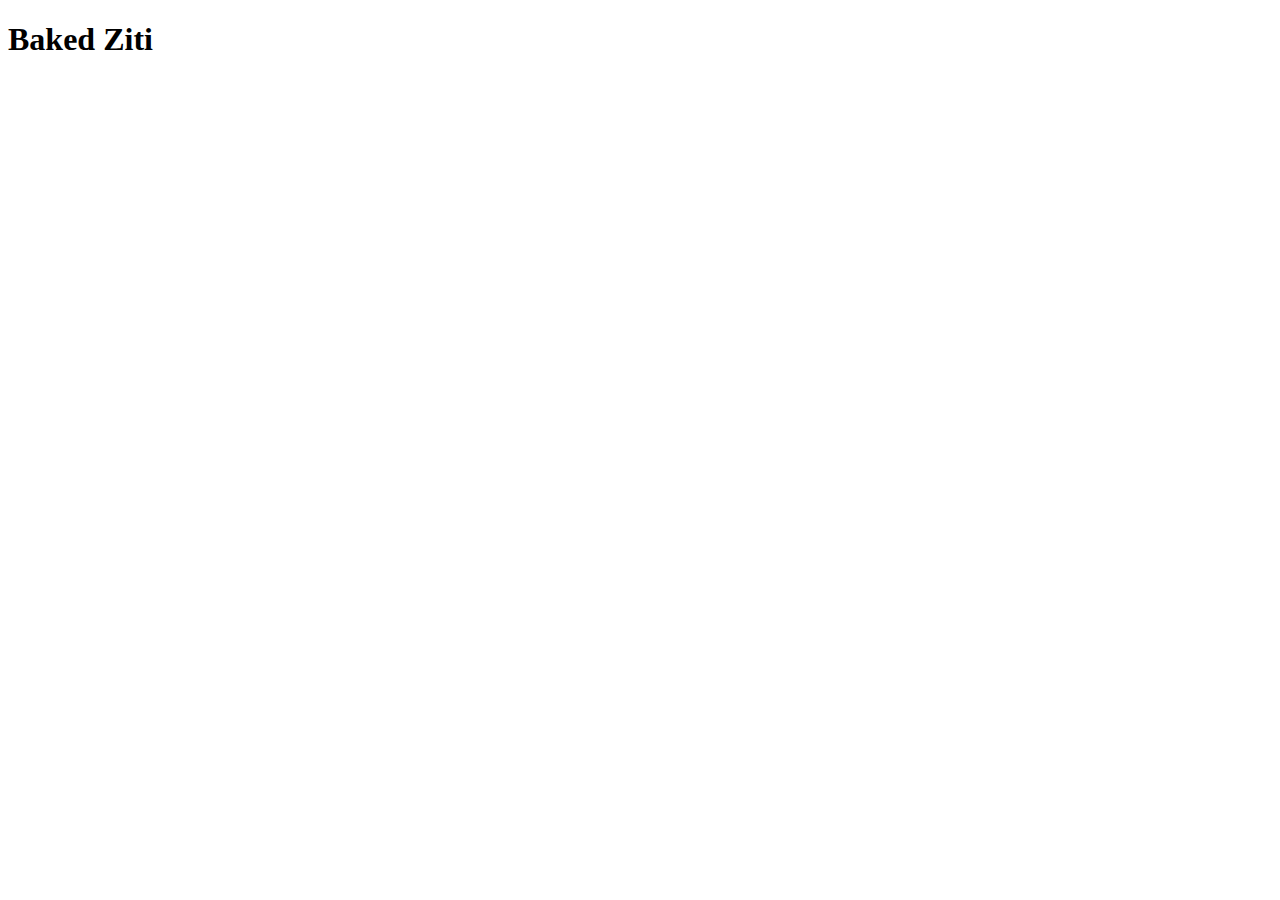
==== recipes/baked-ziti.html @ 3c020268 "Iteration 2: Recipe Page - Create baked ziti recipt - Link to index" ====
<!DOCTYPE html>
<html lang="en">
  <head>
    <meta charset="UTF-8">
    <meta http-equiv="X-UA-Compatible" content="IE=edge">
    <meta name="viewport" content="width=device-width, initial-scale=1.0">
    <title>Baked Ziti</title>
  </head>
  <body>
    <h1>Baked Ziti</h1>
    
  </body>
</html>
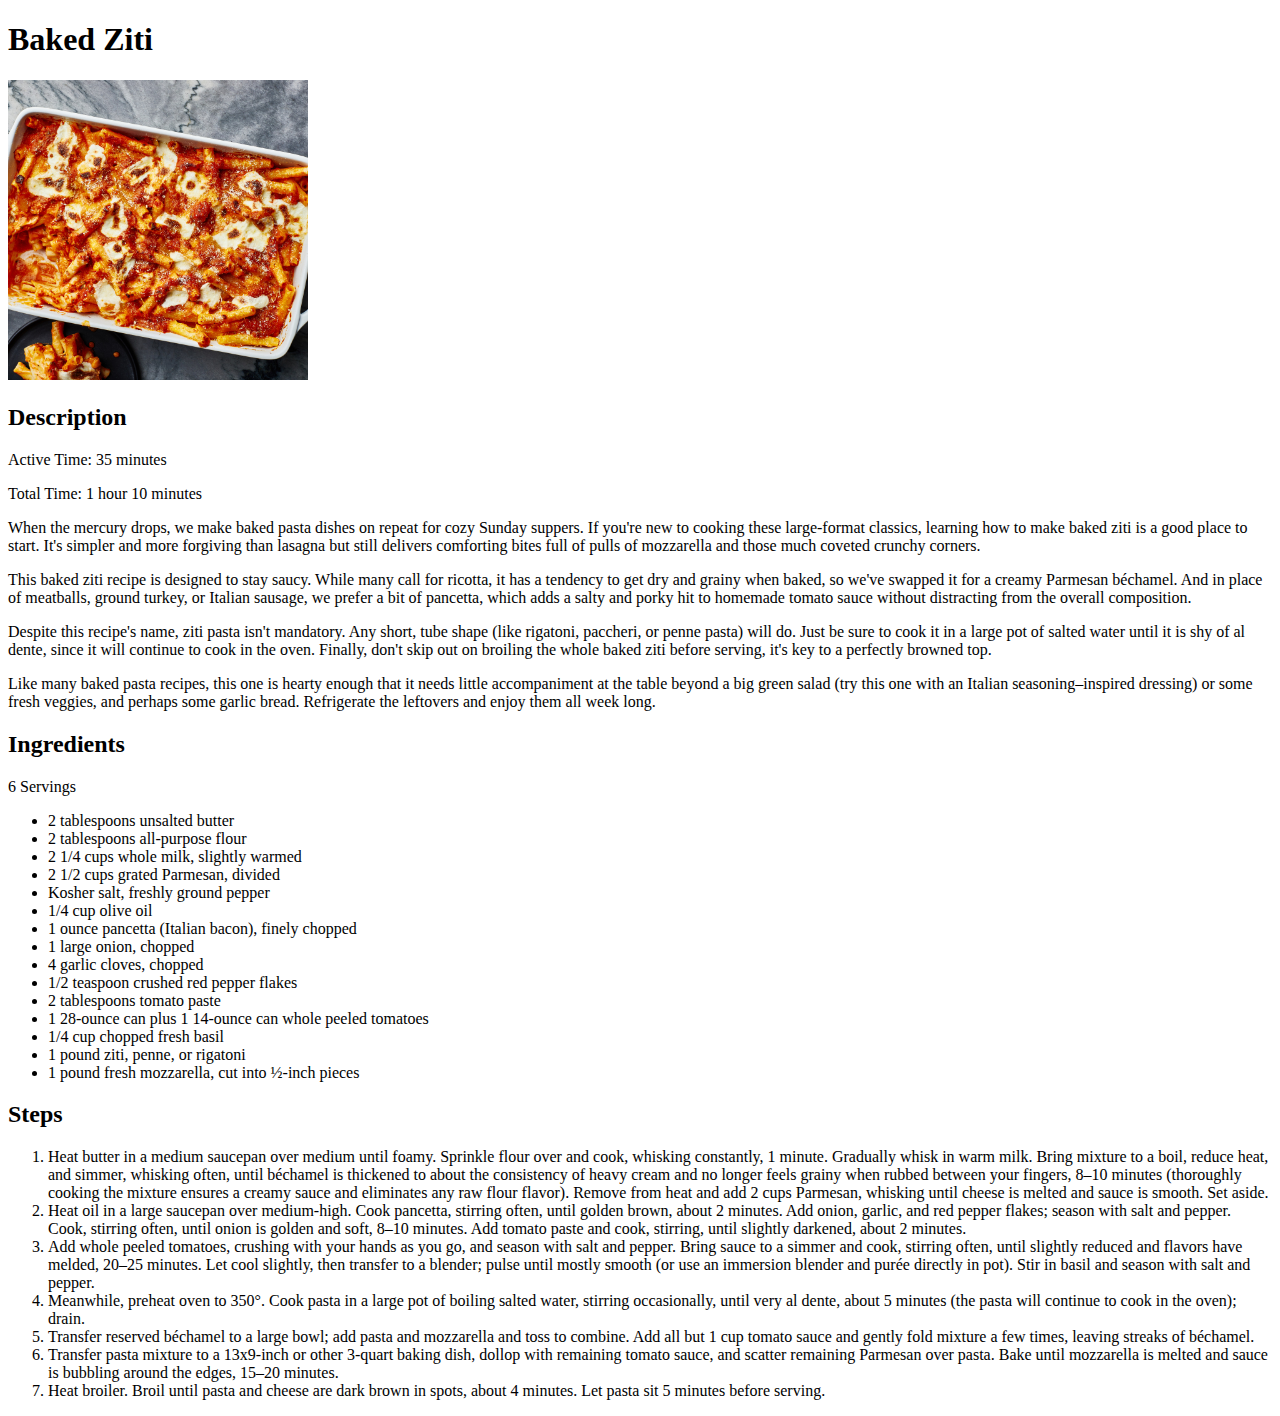
==== commit 76562083: "Iteration 3: Recipe Page Content - Add image of dish under heading - Add description of recipe - Add" ====
--- a/recipes/baked-ziti.html
+++ b/recipes/baked-ziti.html
@@ -8,6 +8,46 @@
   </head>
   <body>
     <h1>Baked Ziti</h1>
+    <img src="../images/baked-ziti.jpeg" width="300" alt="Baked Ziti">
+
+    <h2>Description</h2>
+    <p>Active Time: 35 minutes</p>
+    <p>Total Time: 1 hour 10 minutes</p>
+    <p>When the mercury drops, we make baked pasta dishes on repeat for cozy Sunday suppers. If you're new to cooking these large-format classics, learning how to make baked ziti is a good place to start. It's simpler and more forgiving than lasagna but still delivers comforting bites full of pulls of mozzarella and those much coveted crunchy corners.</p>
+    <p>This baked ziti recipe is designed to stay saucy. While many call for ricotta, it has a tendency to get dry and grainy when baked, so we've swapped it for a creamy Parmesan béchamel. And in place of meatballs, ground turkey, or Italian sausage, we prefer a bit of pancetta, which adds a salty and porky hit to homemade tomato sauce without distracting from the overall composition.</p>
+    <p>Despite this recipe's name, ziti pasta isn't mandatory. Any short, tube shape (like rigatoni, paccheri, or penne pasta) will do. Just be sure to cook it in a large pot of salted water until it is shy of al dente, since it will continue to cook in the oven. Finally, don't skip out on broiling the whole baked ziti before serving, it's key to a perfectly browned top.</p>
+    <p>Like many baked pasta recipes, this one is hearty enough that it needs little accompaniment at the table beyond a big green salad (try this one with an Italian seasoning–inspired dressing) or some fresh veggies, and perhaps some garlic bread. Refrigerate the leftovers and enjoy them all week long.</p>
     
+    <h2>Ingredients</h2>
+    <p>6 Servings</p>
+    <ul>
+      <li>2 tablespoons unsalted butter</li>
+      <li>2 tablespoons all-purpose flour</li>
+      <li>2 1/4 cups whole milk, slightly warmed</li>
+      <li>2 1/2 cups grated Parmesan, divided</li>
+      <li>Kosher salt, freshly ground pepper</li>
+      <li>1/4 cup olive oil</li>
+      <li>1 ounce pancetta (Italian bacon), finely chopped</li>
+      <li>1 large onion, chopped</li>
+      <li>4 garlic cloves, chopped</li>
+      <li>1/2 teaspoon crushed red pepper flakes</li>
+      <li>2 tablespoons tomato paste</li>
+      <li>1 28-ounce can plus 1 14-ounce can whole peeled tomatoes</li>
+      <li>1/4 cup chopped fresh basil</li>
+      <li>1 pound ziti, penne, or rigatoni</li>
+      <li>1 pound fresh mozzarella, cut into ½-inch pieces</li>
+    </ul>
+
+    <h2>Steps</h2>
+    <ol>
+      <li>Heat butter in a medium saucepan over medium until foamy. Sprinkle flour over and cook, whisking constantly, 1 minute. Gradually whisk in warm milk. Bring mixture to a boil, reduce heat, and simmer, whisking often, until béchamel is thickened to about the consistency of heavy cream and no longer feels grainy when rubbed between your fingers, 8–10 minutes (thoroughly cooking the mixture ensures a creamy sauce and eliminates any raw flour flavor). Remove from heat and add 2 cups Parmesan, whisking until cheese is melted and sauce is smooth. Set aside.</li>
+      <li>Heat oil in a large saucepan over medium-high. Cook pancetta, stirring often, until golden brown, about 2 minutes. Add onion, garlic, and red pepper flakes; season with salt and pepper. Cook, stirring often, until onion is golden and soft, 8–10 minutes. Add tomato paste and cook, stirring, until slightly darkened, about 2 minutes.</li>
+      <li>Add whole peeled tomatoes, crushing with your hands as you go, and season with salt and pepper. Bring sauce to a simmer and cook, stirring often, until slightly reduced and flavors have melded, 20–25 minutes. Let cool slightly, then transfer to a blender; pulse until mostly smooth (or use an immersion blender and purée directly in pot). Stir in basil and season with salt and pepper.</li>
+      <li>Meanwhile, preheat oven to 350°. Cook pasta in a large pot of boiling salted water, stirring occasionally, until very al dente, about 5 minutes (the pasta will continue to cook in the oven); drain.</li>
+      <li>Transfer reserved béchamel to a large bowl; add pasta and mozzarella and toss to combine. Add all but 1 cup tomato sauce and gently fold mixture a few times, leaving streaks of béchamel.</li>
+      <li>Transfer pasta mixture to a 13x9-inch or other 3-quart baking dish, dollop with remaining tomato sauce, and scatter remaining Parmesan over pasta. Bake until mozzarella is melted and sauce is bubbling around the edges, 15–20 minutes.</li>
+      <li>Heat broiler. Broil until pasta and cheese are dark brown in spots, about 4 minutes. Let pasta sit 5 minutes before serving.</li>
+   
+    </ol>
   </body>
 </html>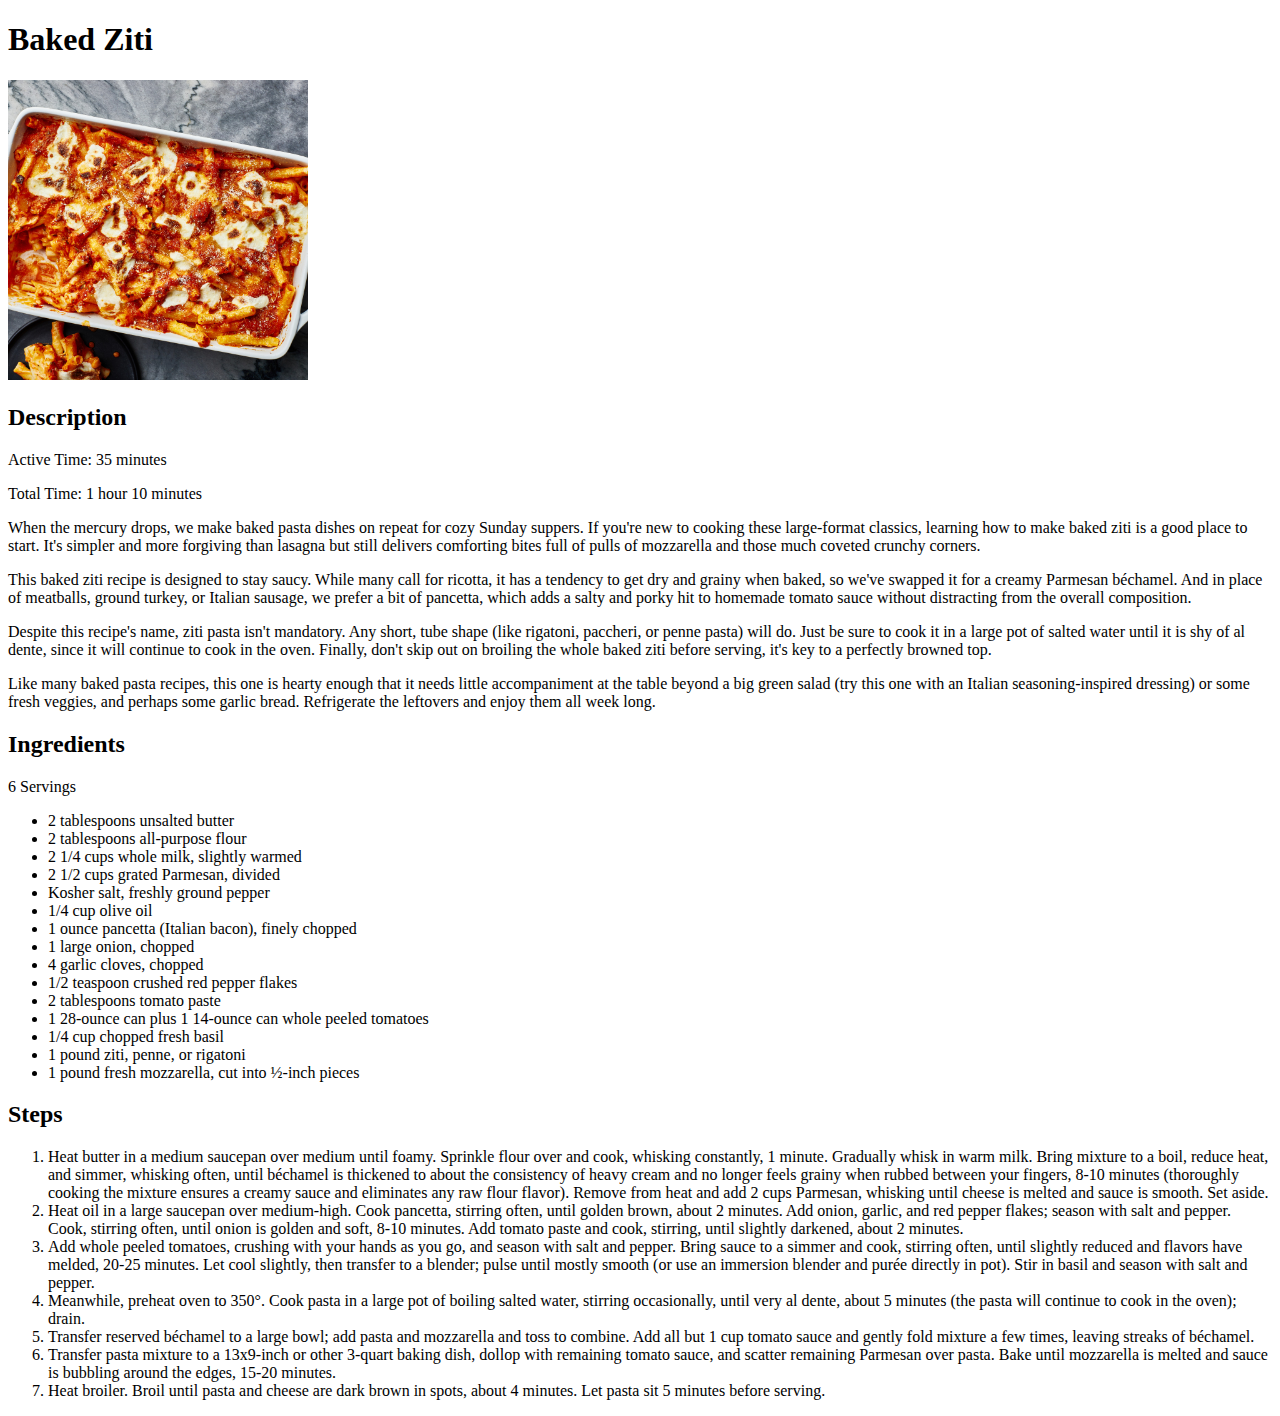
==== commit 0bf3e801: "Iteration 4: Add More Recipes - Add Lemon-Oregano Shrimp recipe - Add Kimchi Fried Rice recipe - Min" ====
--- a/recipes/baked-ziti.html
+++ b/recipes/baked-ziti.html
@@ -16,7 +16,7 @@
     <p>When the mercury drops, we make baked pasta dishes on repeat for cozy Sunday suppers. If you're new to cooking these large-format classics, learning how to make baked ziti is a good place to start. It's simpler and more forgiving than lasagna but still delivers comforting bites full of pulls of mozzarella and those much coveted crunchy corners.</p>
     <p>This baked ziti recipe is designed to stay saucy. While many call for ricotta, it has a tendency to get dry and grainy when baked, so we've swapped it for a creamy Parmesan béchamel. And in place of meatballs, ground turkey, or Italian sausage, we prefer a bit of pancetta, which adds a salty and porky hit to homemade tomato sauce without distracting from the overall composition.</p>
     <p>Despite this recipe's name, ziti pasta isn't mandatory. Any short, tube shape (like rigatoni, paccheri, or penne pasta) will do. Just be sure to cook it in a large pot of salted water until it is shy of al dente, since it will continue to cook in the oven. Finally, don't skip out on broiling the whole baked ziti before serving, it's key to a perfectly browned top.</p>
-    <p>Like many baked pasta recipes, this one is hearty enough that it needs little accompaniment at the table beyond a big green salad (try this one with an Italian seasoning–inspired dressing) or some fresh veggies, and perhaps some garlic bread. Refrigerate the leftovers and enjoy them all week long.</p>
+    <p>Like many baked pasta recipes, this one is hearty enough that it needs little accompaniment at the table beyond a big green salad (try this one with an Italian seasoning-inspired dressing) or some fresh veggies, and perhaps some garlic bread. Refrigerate the leftovers and enjoy them all week long.</p>
     
     <h2>Ingredients</h2>
     <p>6 Servings</p>
@@ -40,14 +40,13 @@
 
     <h2>Steps</h2>
     <ol>
-      <li>Heat butter in a medium saucepan over medium until foamy. Sprinkle flour over and cook, whisking constantly, 1 minute. Gradually whisk in warm milk. Bring mixture to a boil, reduce heat, and simmer, whisking often, until béchamel is thickened to about the consistency of heavy cream and no longer feels grainy when rubbed between your fingers, 8–10 minutes (thoroughly cooking the mixture ensures a creamy sauce and eliminates any raw flour flavor). Remove from heat and add 2 cups Parmesan, whisking until cheese is melted and sauce is smooth. Set aside.</li>
-      <li>Heat oil in a large saucepan over medium-high. Cook pancetta, stirring often, until golden brown, about 2 minutes. Add onion, garlic, and red pepper flakes; season with salt and pepper. Cook, stirring often, until onion is golden and soft, 8–10 minutes. Add tomato paste and cook, stirring, until slightly darkened, about 2 minutes.</li>
-      <li>Add whole peeled tomatoes, crushing with your hands as you go, and season with salt and pepper. Bring sauce to a simmer and cook, stirring often, until slightly reduced and flavors have melded, 20–25 minutes. Let cool slightly, then transfer to a blender; pulse until mostly smooth (or use an immersion blender and purée directly in pot). Stir in basil and season with salt and pepper.</li>
+      <li>Heat butter in a medium saucepan over medium until foamy. Sprinkle flour over and cook, whisking constantly, 1 minute. Gradually whisk in warm milk. Bring mixture to a boil, reduce heat, and simmer, whisking often, until béchamel is thickened to about the consistency of heavy cream and no longer feels grainy when rubbed between your fingers, 8-10 minutes (thoroughly cooking the mixture ensures a creamy sauce and eliminates any raw flour flavor). Remove from heat and add 2 cups Parmesan, whisking until cheese is melted and sauce is smooth. Set aside.</li>
+      <li>Heat oil in a large saucepan over medium-high. Cook pancetta, stirring often, until golden brown, about 2 minutes. Add onion, garlic, and red pepper flakes; season with salt and pepper. Cook, stirring often, until onion is golden and soft, 8-10 minutes. Add tomato paste and cook, stirring, until slightly darkened, about 2 minutes.</li>
+      <li>Add whole peeled tomatoes, crushing with your hands as you go, and season with salt and pepper. Bring sauce to a simmer and cook, stirring often, until slightly reduced and flavors have melded, 20-25 minutes. Let cool slightly, then transfer to a blender; pulse until mostly smooth (or use an immersion blender and purée directly in pot). Stir in basil and season with salt and pepper.</li>
       <li>Meanwhile, preheat oven to 350°. Cook pasta in a large pot of boiling salted water, stirring occasionally, until very al dente, about 5 minutes (the pasta will continue to cook in the oven); drain.</li>
       <li>Transfer reserved béchamel to a large bowl; add pasta and mozzarella and toss to combine. Add all but 1 cup tomato sauce and gently fold mixture a few times, leaving streaks of béchamel.</li>
-      <li>Transfer pasta mixture to a 13x9-inch or other 3-quart baking dish, dollop with remaining tomato sauce, and scatter remaining Parmesan over pasta. Bake until mozzarella is melted and sauce is bubbling around the edges, 15–20 minutes.</li>
+      <li>Transfer pasta mixture to a 13x9-inch or other 3-quart baking dish, dollop with remaining tomato sauce, and scatter remaining Parmesan over pasta. Bake until mozzarella is melted and sauce is bubbling around the edges, 15-20 minutes.</li>
       <li>Heat broiler. Broil until pasta and cheese are dark brown in spots, about 4 minutes. Let pasta sit 5 minutes before serving.</li>
-   
     </ol>
   </body>
 </html>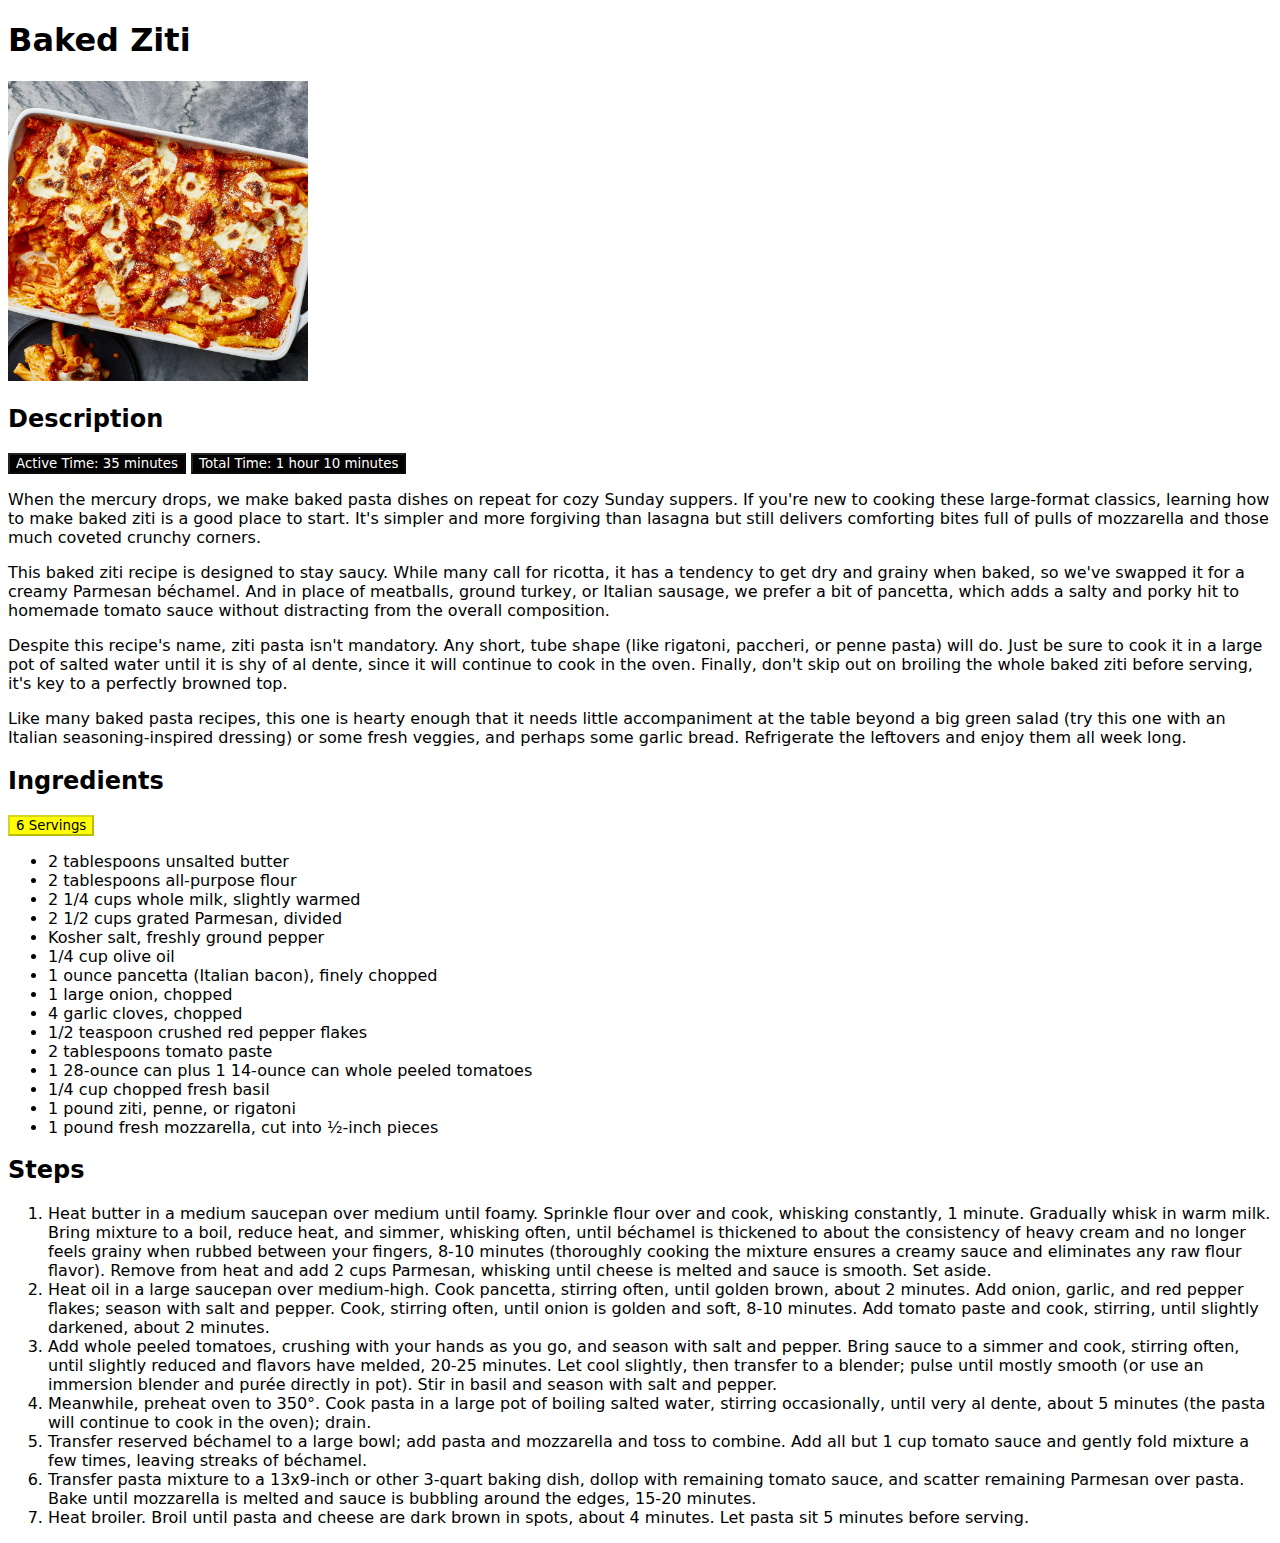
==== commit 94c561a8: "Minor styling as part of CSS Fundamentals" ====
--- a/recipes/baked-ziti.html
+++ b/recipes/baked-ziti.html
@@ -4,22 +4,23 @@
     <meta charset="UTF-8">
     <meta http-equiv="X-UA-Compatible" content="IE=edge">
     <meta name="viewport" content="width=device-width, initial-scale=1.0">
+    <link rel="stylesheet" href="../styles/styles.css">
     <title>Baked Ziti</title>
   </head>
   <body>
     <h1>Baked Ziti</h1>
-    <img src="../images/baked-ziti.jpeg" width="300" alt="Baked Ziti">
+    <img class="img-recipe" src="../images/baked-ziti.jpeg" alt="Baked Ziti">
 
     <h2>Description</h2>
-    <p>Active Time: 35 minutes</p>
-    <p>Total Time: 1 hour 10 minutes</p>
+    <button class="desc-time" disabled>Active Time: 35 minutes</button>
+    <button class="desc-time" disabled>Total Time: 1 hour 10 minutes</button>
     <p>When the mercury drops, we make baked pasta dishes on repeat for cozy Sunday suppers. If you're new to cooking these large-format classics, learning how to make baked ziti is a good place to start. It's simpler and more forgiving than lasagna but still delivers comforting bites full of pulls of mozzarella and those much coveted crunchy corners.</p>
     <p>This baked ziti recipe is designed to stay saucy. While many call for ricotta, it has a tendency to get dry and grainy when baked, so we've swapped it for a creamy Parmesan béchamel. And in place of meatballs, ground turkey, or Italian sausage, we prefer a bit of pancetta, which adds a salty and porky hit to homemade tomato sauce without distracting from the overall composition.</p>
     <p>Despite this recipe's name, ziti pasta isn't mandatory. Any short, tube shape (like rigatoni, paccheri, or penne pasta) will do. Just be sure to cook it in a large pot of salted water until it is shy of al dente, since it will continue to cook in the oven. Finally, don't skip out on broiling the whole baked ziti before serving, it's key to a perfectly browned top.</p>
     <p>Like many baked pasta recipes, this one is hearty enough that it needs little accompaniment at the table beyond a big green salad (try this one with an Italian seasoning-inspired dressing) or some fresh veggies, and perhaps some garlic bread. Refrigerate the leftovers and enjoy them all week long.</p>
     
     <h2>Ingredients</h2>
-    <p>6 Servings</p>
+    <button class="ingr-servings" disabled>6 Servings</button>
     <ul>
       <li>2 tablespoons unsalted butter</li>
       <li>2 tablespoons all-purpose flour</li>
--- a/styles/styles.css
+++ b/styles/styles.css
@@ -0,0 +1,18 @@
+* {
+  font-family: system-ui, -apple-system, BlinkMacSystemFont, 'Segoe UI', Roboto, Oxygen, Ubuntu, Cantarell, 'Open Sans', 'Helvetica Neue', sans-serif;
+}
+
+.desc-time {
+  background-color: black;
+  color: white;
+}
+
+.ingr-servings {
+  background-color: yellow;
+  color: black;
+}
+
+.img-recipe {
+  height: 300px;
+  width: auto;
+}